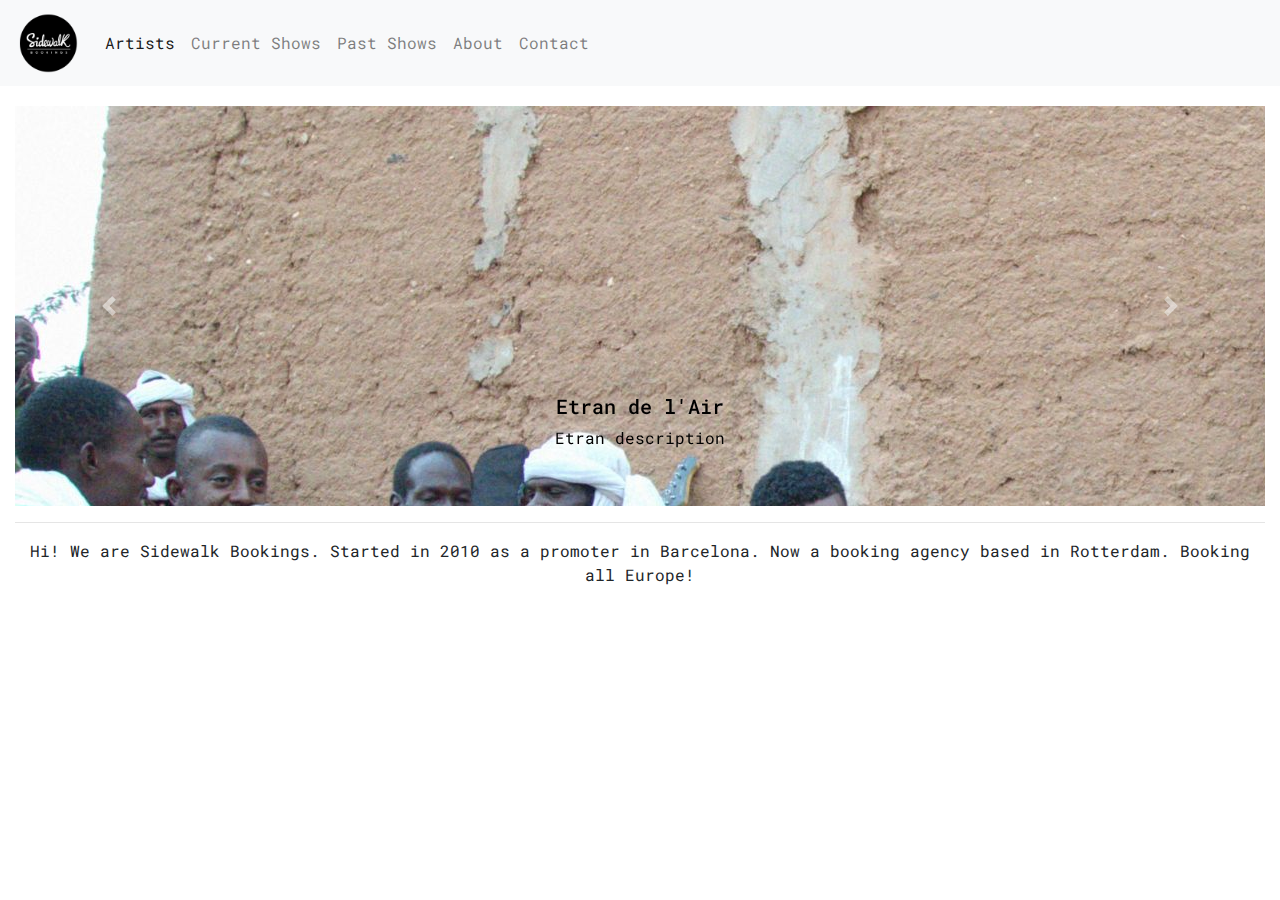
==== about.html @ bdbd346c "Add files via upload" ====
<!DOCTYPE html>
<html lang="en" dir="ltr">
  <head>
    <meta charset="utf-8">
    <link rel="stylesheet" href="https://stackpath.bootstrapcdn.com/bootstrap/4.4.1/css/bootstrap.min.css" integrity="sha384-Vkoo8x4CGsO3+Hhxv8T/Q5PaXtkKtu6ug5TOeNV6gBiFeWPGFN9MuhOf23Q9Ifjh" crossorigin="anonymous">
    <link href="https://fonts.googleapis.com/css2?family=Roboto+Mono:wght@300;400;500&display=swap" rel="stylesheet">
    <link rel="stylesheet" href="style.css">
    <script type="text/javascript" src="controller/script.js"></script>
    <script src="https://code.jquery.com/jquery-3.4.1.slim.min.js" integrity="sha384-J6qa4849blE2+poT4WnyKhv5vZF5SrPo0iEjwBvKU7imGFAV0wwj1yYfoRSJoZ+n" crossorigin="anonymous"></script>
    <script src="https://cdn.jsdelivr.net/npm/popper.js@1.16.0/dist/umd/popper.min.js" integrity="sha384-Q6E9RHvbIyZFJoft+2mJbHaEWldlvI9IOYy5n3zV9zzTtmI3UksdQRVvoxMfooAo" crossorigin="anonymous"></script>
    <script src="https://stackpath.bootstrapcdn.com/bootstrap/4.4.1/js/bootstrap.min.js" integrity="sha384-wfSDF2E50Y2D1uUdj0O3uMBJnjuUD4Ih7YwaYd1iqfktj0Uod8GCExl3Og8ifwB6" crossorigin="anonymous"></script>

    <title>Sidewalk Bookings</title>

  </head>
  <body>

<!-- beginning of the navbar -->

<nav class="navbar navbar-expand-sm navbar-light bg-light">
  <a class="navbar-brand" href="index.html">
    <img src="images/logo.png" width="auto" height="60px" alt="">
  </a>
  <button class="navbar-toggler" type="button" data-toggle="collapse" data-target="#navbarSidewalk" aria-controls="navbarsExample03" aria-expanded="false" aria-label="Toggle navigation">
    <span class="navbar-toggler-icon"></span>
  </button>

  <div class="collapse navbar-collapse mainNav" id="navbarSidewalk">
    <ul class="navbar-nav mr-auto mainNav">
      <li class="nav-item active">
        <a class="nav-link" href="index.html">Artists<span class="sr-only">(current)</span></a>
        <!-- <a class="nav-link dropdown-toggle" href="index.html" id="dropdown03" data-toggle="dropdown" aria-haspopup="true" aria-expanded="false">Artists</a>
        <div class="dropdown-menu" aria-labelledby="dropdown03">
          <a class="dropdown-item" href="artists.html">Etran de l'Air</a>
          <a class="dropdown-item" href="artists.html">Los Siquicos Litoraleños</a>
          <a class="dropdown-item" href="artists.html">Insólito Universo</a>
          <a class="dropdown-item" href="umberto.html">Umberto</a>
          <a class="dropdown-item" href="theSpaceLady.html">The Space Lady</a>
        </div> -->
      </li>
      <li class="nav-item">
        <a class="nav-link" href="currentShows.html">Current Shows</a>
      </li>
      <li class="nav-item">
        <a class="nav-link" href="pastShows.html">Past Shows</a>
      </li>
      <li class="nav-item">
        <a class="nav-link" href="about.html">About</a>
      </li>
      <li class="nav-item">
        <a class="nav-link" href="contact.html">Contact</a>
      </li>
    </ul>
  </div>
</nav>

<!-- end of navbar -->

<header>
  <div class="container-fluid" style="height:400px;">
    <div id="carousel-main" class="carousel slide carousel-fade" data-ride="carousel">
      <div class="carousel-inner">
        <div class="carousel-item active" data-interval="3000">
          <img src="images/etran.jpg" class="d-block h-auto" alt="...">
          <div class="carousel-caption d-none d-md-block">
            <h5 style="color:black;"><a href="etranDeLair.html">Etran de l'Air</a></h5>
            <p style="color:black;">Etran description</p>
          </div>
        </div>
        <div class="carousel-item align justify-content-center" data-interval="3000">
          <img src="images/insolito.jpg" class="d-block h-100" alt="...">
          <div class="carousel-caption d-none d-md-block">
            <h5 style="color:black;">Insolito Universo</h5>
            <p></p>
          </div>
        </div>
        <div class="carousel-item" data-interval="3000">
          <img src="images/siquicos.jpg" class="d-block w-100" alt="...">
        </div>
        <div class="carousel-item" data-interval="3000">
          <img src="images/space.jpg" class="d-block w-100" alt="...">
        </div>
        <div class="carousel-item" data-interval="3000">
          <img src="images/umberto.jpg" class="d-block w-100" alt="...">
          <div class="carousel-caption d-none d-md-block">
            <h5 style="color:white;">Umberto</h5>
            <p style="color:white;">description</p>
          </div>
        </div>
      </div>
      <a class="carousel-control-prev" href="#carousel-main" role="button" data-slide="prev">
        <span class="carousel-control-prev-icon" aria-hidden="true"></span>
        <span class="sr-only">Previous</span>
      </a>
      <a class="carousel-control-next" href="#carousel-main" role="button" data-slide="next">
        <span class="carousel-control-next-icon" aria-hidden="true"></span>
        <span class="sr-only">Next</span>
      </a>
    </div>
  </div>
<!-- new container -->
</header>

<div class="container-fluid ">
  <hr>
Hi! We are Sidewalk Bookings. Started in 2010 as a promoter in Barcelona. Now a booking agency based in Rotterdam. Booking all Europe!
</div>
<!-- main text here -->

<footer>
<!-- footer here -->
</footer>
  </body>
</html>
---- style.css ----
html, body{
font-family: 'Roboto Mono', monospace;
text-align:center;
}

ul{
  list-style: none;
}
.carousel-inner{
  justify-content: center;
}


a{
  color:inherit;
}
a:hover{
  text-decoration:none;
  color:orange;
  transition: 0.5s;
}

body {
  padding-bottom: 20px;
}

.navbar {
  margin-bottom: 20px;
}

.mainNav{
  color: black;
}

.carousel-item{
    /* width: 100%; */
    height: 100%;
    max-height: 400px;
}
.navbar{
  text-align: left;
}

.artist{
  width:100%;
}

.pastShows{
  text-align: left;
}
.artist:hover{
-webkit-transform: scale(1.05, 1.05);
-moz-transform: scale(1.05, 1.05);
transform: scale(1.05, 1.05);
transition: 0.5s;
};

#path14:hover{
  fill:orange;
  transition: 0.5s;
}

path#facebook:hover{
  fill:#ff0000;
}

div#contentMain{
  width:840px;
	float: left;
	/* margin-right:30px; */
  background-color:;
}

div#contentSecondary{
  float:left;
  background-color:;
  text-align:left;
}
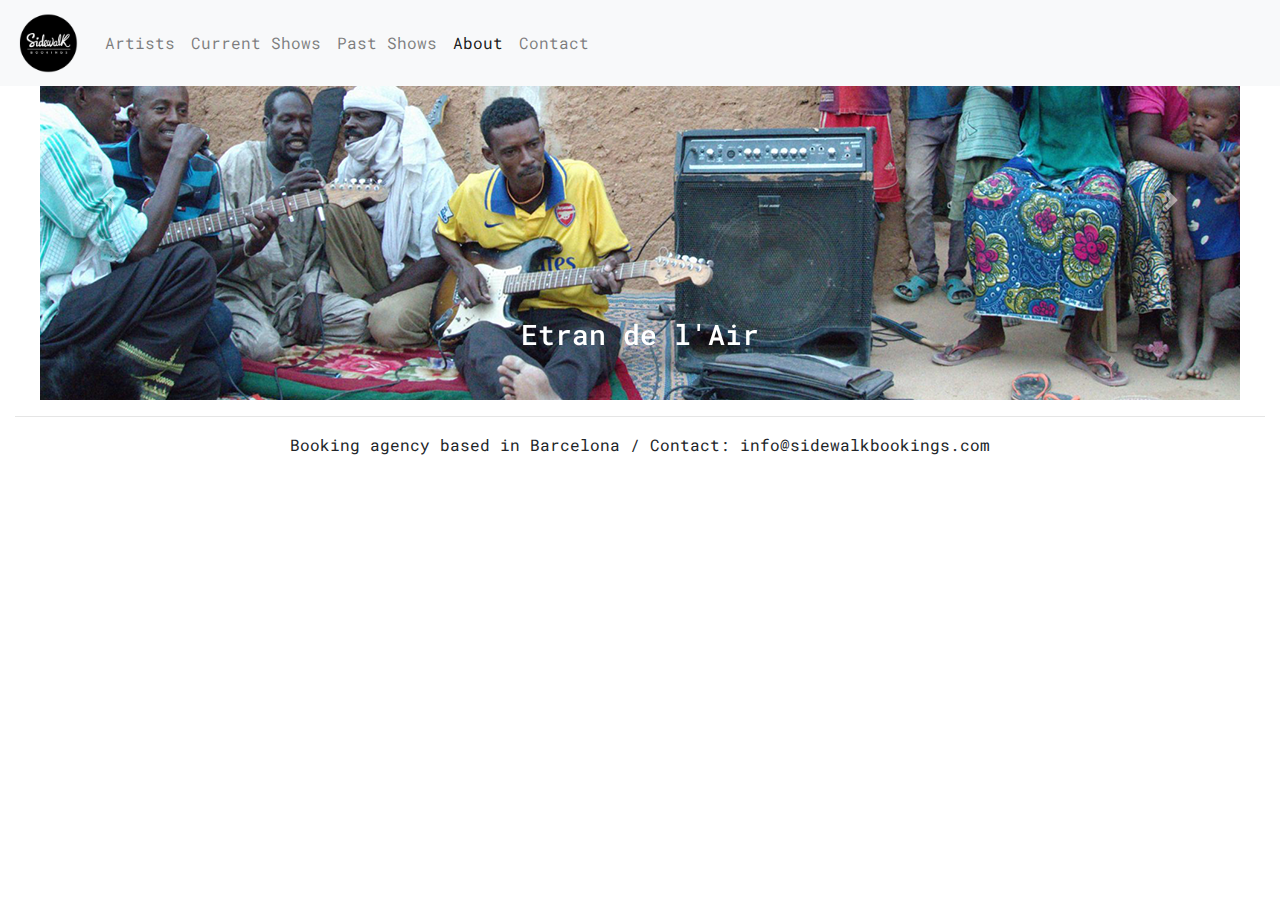
==== commit 22c893fb: "Add files via upload" ====
--- a/about.html
+++ b/about.html
@@ -17,7 +17,7 @@
 
 <!-- beginning of the navbar -->
 
-<nav class="navbar navbar-expand-sm navbar-light bg-light">
+<nav class="navbar navbar-expand-sm navbar-light fixed-top bg-light">
   <a class="navbar-brand" href="index.html">
     <img src="images/logo.png" width="auto" height="60px" alt="">
   </a>
@@ -27,7 +27,7 @@
 
   <div class="collapse navbar-collapse mainNav" id="navbarSidewalk">
     <ul class="navbar-nav mr-auto mainNav">
-      <li class="nav-item active">
+      <li class="nav-item">
         <a class="nav-link" href="index.html">Artists<span class="sr-only">(current)</span></a>
         <!-- <a class="nav-link dropdown-toggle" href="index.html" id="dropdown03" data-toggle="dropdown" aria-haspopup="true" aria-expanded="false">Artists</a>
         <div class="dropdown-menu" aria-labelledby="dropdown03">
@@ -45,7 +45,7 @@
         <a class="nav-link" href="pastShows.html">Past Shows</a>
       </li>
       <li class="nav-item">
-        <a class="nav-link" href="about.html">About</a>
+        <a class="nav-link active" href="about.html">About</a>
       </li>
       <li class="nav-item">
         <a class="nav-link" href="contact.html">Contact</a>
@@ -57,53 +57,56 @@
 <!-- end of navbar -->
 
 <header>
-  <div class="container-fluid" style="height:400px;">
-    <div id="carousel-main" class="carousel slide carousel-fade" data-ride="carousel">
-      <div class="carousel-inner">
-        <div class="carousel-item active" data-interval="3000">
-          <img src="images/etran.jpg" class="d-block h-auto" alt="...">
-          <div class="carousel-caption d-none d-md-block">
-            <h5 style="color:black;"><a href="etranDeLair.html">Etran de l'Air</a></h5>
-            <p style="color:black;">Etran description</p>
+
+  <div class="container-fluid" style="height:400px;width: auto;">
+      <div id="carousel-main" class="carousel slide carousel-fade" data-ride="carousel" style="text-align: -webkit-center;">
+        <div class="carousel-inner">
+          <div class="carousel-item active" data-interval="3500">
+            <img src="images/bannerEtran.png" class="d-block h-auto" alt="">
+            <div class="carousel-caption d-none d-md-block">
+              <h3 style="color:white;"><a href="etranDeLair.html">Etran de l'Air</a></h3>
+            </div>
+          </div>
+          <div class="carousel-item align justify-content-center" data-interval="3500">
+            <img src="images/bannerInsolito.png" class="d-block h-auto" alt="Insólito UniVerso">
+            <div class="carousel-caption d-none d-md-block">
+              <h3 style="color:white;"><a href="insolitoUniverso.html">Insólito UniVerso</a></h3>
+            </div>
+          </div>
+          <div class="carousel-item" data-interval="3500">
+            <img src="images/bannerSiquicos.png" class="d-block h-auto" alt="Los Siquicos Litoraleños">
+            <div class="carousel-caption d-none d-md-block">
+              <h3 style="color:white;"><a href="losSiquicosLitoraleños.html">Los Siquicos Litoraleños</a></h3>
+            </div>
+          </div>
+          <div class="carousel-item" data-interval="3500">
+            <img src="images/bannerSpace.png" class="d-block h-auto" alt="The Space Lady">
+            <div class="carousel-caption d-none d-md-block">
+              <h3 style="color:white;"><a href="theSpaceLady.html">The Space Lady</a></h3>
+            </div>
+          </div>
+          <div class="carousel-item" data-interval="3500">
+            <img src="images/bannerUmberto.png" class="d-block h-auto" alt="Umberto">
+            <div class="carousel-caption d-none d-md-block">
+              <h3 style="color:white;"><a href="umberto.html">Umberto</a></h3>
+            </div>
           </div>
         </div>
-        <div class="carousel-item align justify-content-center" data-interval="3000">
-          <img src="images/insolito.jpg" class="d-block h-100" alt="...">
-          <div class="carousel-caption d-none d-md-block">
-            <h5 style="color:black;">Insolito Universo</h5>
-            <p></p>
-          </div>
-        </div>
-        <div class="carousel-item" data-interval="3000">
-          <img src="images/siquicos.jpg" class="d-block w-100" alt="...">
-        </div>
-        <div class="carousel-item" data-interval="3000">
-          <img src="images/space.jpg" class="d-block w-100" alt="...">
-        </div>
-        <div class="carousel-item" data-interval="3000">
-          <img src="images/umberto.jpg" class="d-block w-100" alt="...">
-          <div class="carousel-caption d-none d-md-block">
-            <h5 style="color:white;">Umberto</h5>
-            <p style="color:white;">description</p>
-          </div>
-        </div>
+        <a class="carousel-control-prev" href="#carousel-main" role="button" data-slide="prev">
+          <span class="carousel-control-prev-icon" aria-hidden="true"></span>
+          <span class="sr-only">Previous</span>
+        </a>
+        <a class="carousel-control-next" href="#carousel-main" role="button" data-slide="next">
+          <span class="carousel-control-next-icon" aria-hidden="true"></span>
+          <span class="sr-only">Next</span>
+        </a>
       </div>
-      <a class="carousel-control-prev" href="#carousel-main" role="button" data-slide="prev">
-        <span class="carousel-control-prev-icon" aria-hidden="true"></span>
-        <span class="sr-only">Previous</span>
-      </a>
-      <a class="carousel-control-next" href="#carousel-main" role="button" data-slide="next">
-        <span class="carousel-control-next-icon" aria-hidden="true"></span>
-        <span class="sr-only">Next</span>
-      </a>
     </div>
-  </div>
-<!-- new container -->
 </header>
 
 <div class="container-fluid ">
   <hr>
-Hi! We are Sidewalk Bookings. Started in 2010 as a promoter in Barcelona. Now a booking agency based in Rotterdam. Booking all Europe!
+  Booking agency based in Barcelona / Contact: <a href="mailto:info@sidewalkbookings.com">info@sidewalkbookings.com</a>
 </div>
 <!-- main text here -->
 
--- a/style.css
+++ b/style.css
@@ -10,7 +10,9 @@
   justify-content: center;
 }
 
-
+.artistName{
+  /* text-shadow: 1px 1px 2px darkgrey; */
+}
 a{
   color:inherit;
 }
@@ -49,9 +51,9 @@
   text-align: left;
 }
 .artist:hover{
--webkit-transform: scale(1.05, 1.05);
--moz-transform: scale(1.05, 1.05);
-transform: scale(1.05, 1.05);
+-webkit-transform: scale(1.04, 1.04);
+-moz-transform: scale(1.04, 1.04);
+transform: scale(1.04, 1.04);
 transition: 0.5s;
 };
 
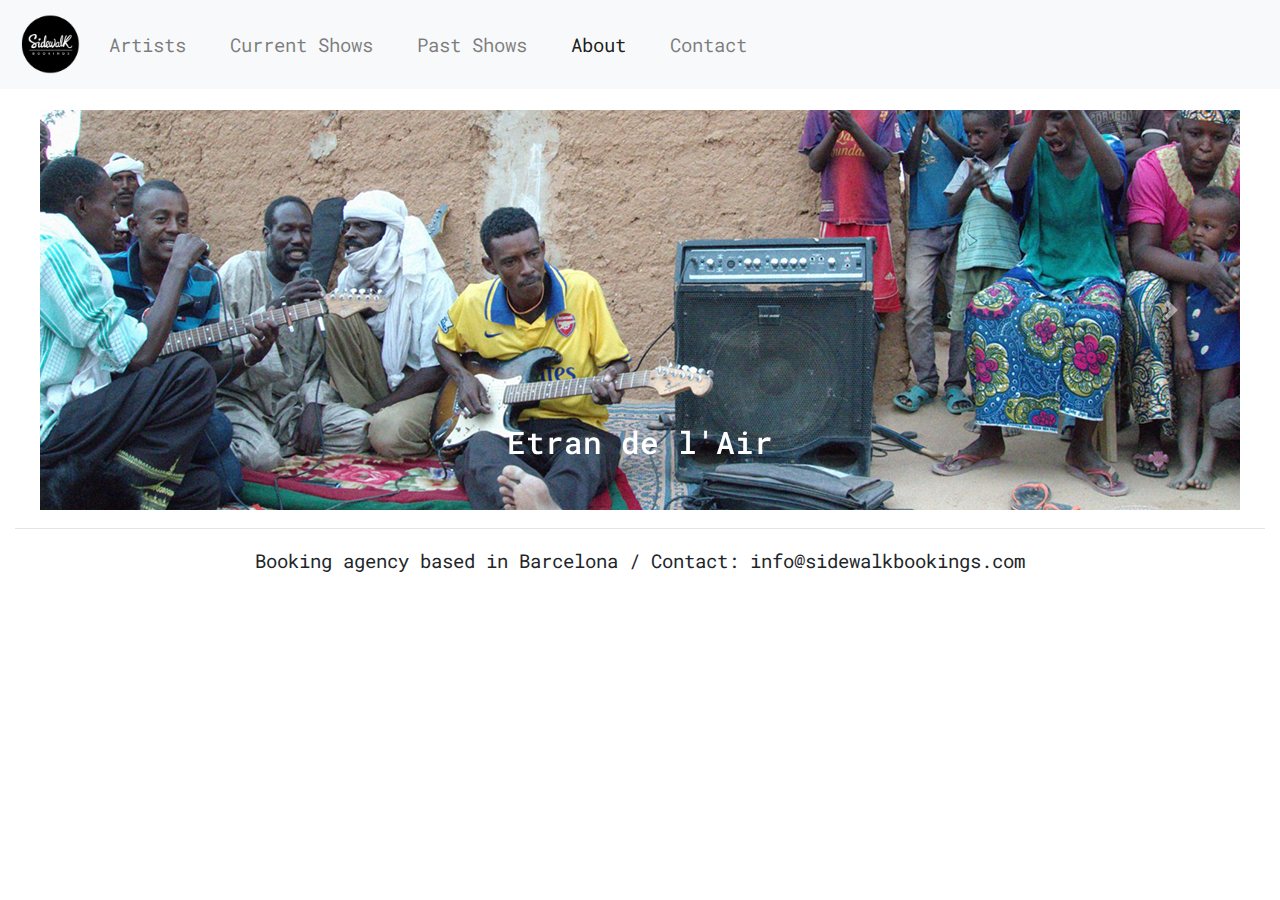
==== commit cdee7f62: "Add files via upload" ====
--- a/about.html
+++ b/about.html
@@ -17,48 +17,39 @@
 
 <!-- beginning of the navbar -->
 
-<nav class="navbar navbar-expand-sm navbar-light fixed-top bg-light">
+<nav class="navbar navbar-expand-lg navbar-light bg-light fixed-top" style="z-index:5">
   <a class="navbar-brand" href="index.html">
     <img src="images/logo.png" width="auto" height="60px" alt="">
   </a>
   <button class="navbar-toggler" type="button" data-toggle="collapse" data-target="#navbarSidewalk" aria-controls="navbarsExample03" aria-expanded="false" aria-label="Toggle navigation">
     <span class="navbar-toggler-icon"></span>
   </button>
-
   <div class="collapse navbar-collapse mainNav" id="navbarSidewalk">
     <ul class="navbar-nav mr-auto mainNav">
-      <li class="nav-item">
+      <li class="nav-item mr-4">
         <a class="nav-link" href="index.html">Artists<span class="sr-only">(current)</span></a>
-        <!-- <a class="nav-link dropdown-toggle" href="index.html" id="dropdown03" data-toggle="dropdown" aria-haspopup="true" aria-expanded="false">Artists</a>
-        <div class="dropdown-menu" aria-labelledby="dropdown03">
-          <a class="dropdown-item" href="artists.html">Etran de l'Air</a>
-          <a class="dropdown-item" href="artists.html">Los Siquicos Litoraleños</a>
-          <a class="dropdown-item" href="artists.html">Insólito Universo</a>
-          <a class="dropdown-item" href="umberto.html">Umberto</a>
-          <a class="dropdown-item" href="theSpaceLady.html">The Space Lady</a>
-        </div> -->
-      </li>
-      <li class="nav-item">
-        <a class="nav-link" href="currentShows.html">Current Shows</a>
-      </li>
-      <li class="nav-item">
-        <a class="nav-link" href="pastShows.html">Past Shows</a>
-      </li>
-      <li class="nav-item">
-        <a class="nav-link active" href="about.html">About</a>
-      </li>
-      <li class="nav-item">
-        <a class="nav-link" href="contact.html">Contact</a>
-      </li>
-    </ul>
-  </div>
+    </li>
+    <li class="nav-item mr-4">
+      <a class="nav-link" href="currentShows.html">Current Shows</a>
+    </li>
+    <li class="nav-item mr-4">
+      <a class="nav-link" href="pastShows.html">Past Shows</a>
+    </li>
+    <li class="nav-item mr-4 active">
+      <a class="nav-link" href="about.html">About</a>
+    </li>
+    <li class="nav-item mr-4">
+      <a class="nav-link" href="contact.html">Contact</a>
+    </li>
+  </ul>
+</div>
 </nav>
 
 <!-- end of navbar -->
 
 <header>
 
-  <div class="container-fluid" style="height:400px;width: auto;">
+  <div class="container-fluid" style="height:auto;width:auto;">
       <div id="carousel-main" class="carousel slide carousel-fade" data-ride="carousel" style="text-align: -webkit-center;">
         <div class="carousel-inner">
           <div class="carousel-item active" data-interval="3500">
@@ -104,14 +95,14 @@
     </div>
 </header>
 
-<div class="container-fluid ">
-  <hr>
-  Booking agency based in Barcelona / Contact: <a href="mailto:info@sidewalkbookings.com">info@sidewalkbookings.com</a>
-</div>
+
 <!-- main text here -->
 
 <footer>
-<!-- footer here -->
+  <div class="container-fluid ">
+    <hr>
+    Booking agency based in Barcelona / Contact: <a href="mailto:info@sidewalkbookings.com">info@sidewalkbookings.com</a>
+  </div>
 </footer>
   </body>
 </html>
--- a/style.css
+++ b/style.css
@@ -1,6 +1,17 @@
 html, body{
 font-family: 'Roboto Mono', monospace;
 text-align:center;
+padding-top: 55px;
+font-size: 1.1rem;
+scroll-behavior: smooth;
+}
+@media (max-width: 979px) {
+  body {
+    padding-top: 0px;
+  }
+}
+body#pastShows{
+padding-top: 80px;
 }
 
 ul{
@@ -10,9 +21,56 @@
   justify-content: center;
 }
 
+.years{
+  margin-top:80px;
+}
+
+#myBtn {
+  font-family: 'Roboto Mono', monospace;
+  display: none; /* Hidden by default */
+  position: fixed; /* Fixed/sticky position */
+  bottom: 20px; /* Place the button at the bottom of the page */
+  right: 30px; /* Place the button 30px from the right */
+  z-index: 99; /* Make sure it does not overlap */
+  border: none; /* Remove borders */
+  outline: none; /* Remove outline */
+  background-color: #f8f9fa; /* Set a background color */
+  color: black; /* Text color */
+  cursor: pointer; /* Add a mouse pointer on hover */
+  padding: 15px; /* Some padding */
+  border-radius: 10px; /* Rounded corners */
+  font-size: 18px; /* Increase font size */
+}
+
+#myBtn:hover {
+  background-color: #555; /* Add a dark-grey background on hover */
+}
+
+.imageMain{
+  width: auto;
+height: auto;
+position: relative;
+margin: 20px;
+vertical-align: middle;
+}
+
 .artistName{
-  /* text-shadow: 1px 1px 2px darkgrey; */
+  background-color: red;
+        width: 100%;
+        height: 100%;
+        position: absolute;
+        top: 0%;
+        left: 0%;
+        opacity: 1;  /* for demo purpose  */
+        font-weight: bold;
+        vertical-align: middle;
+        display:none;
 }
+
+.artistName:hover{
+  display:flex;
+}
+
 a{
   color:inherit;
 }
@@ -49,7 +107,8 @@
 
 .pastShows{
   text-align: left;
-}
+};
+
 .artist:hover{
 -webkit-transform: scale(1.04, 1.04);
 -moz-transform: scale(1.04, 1.04);
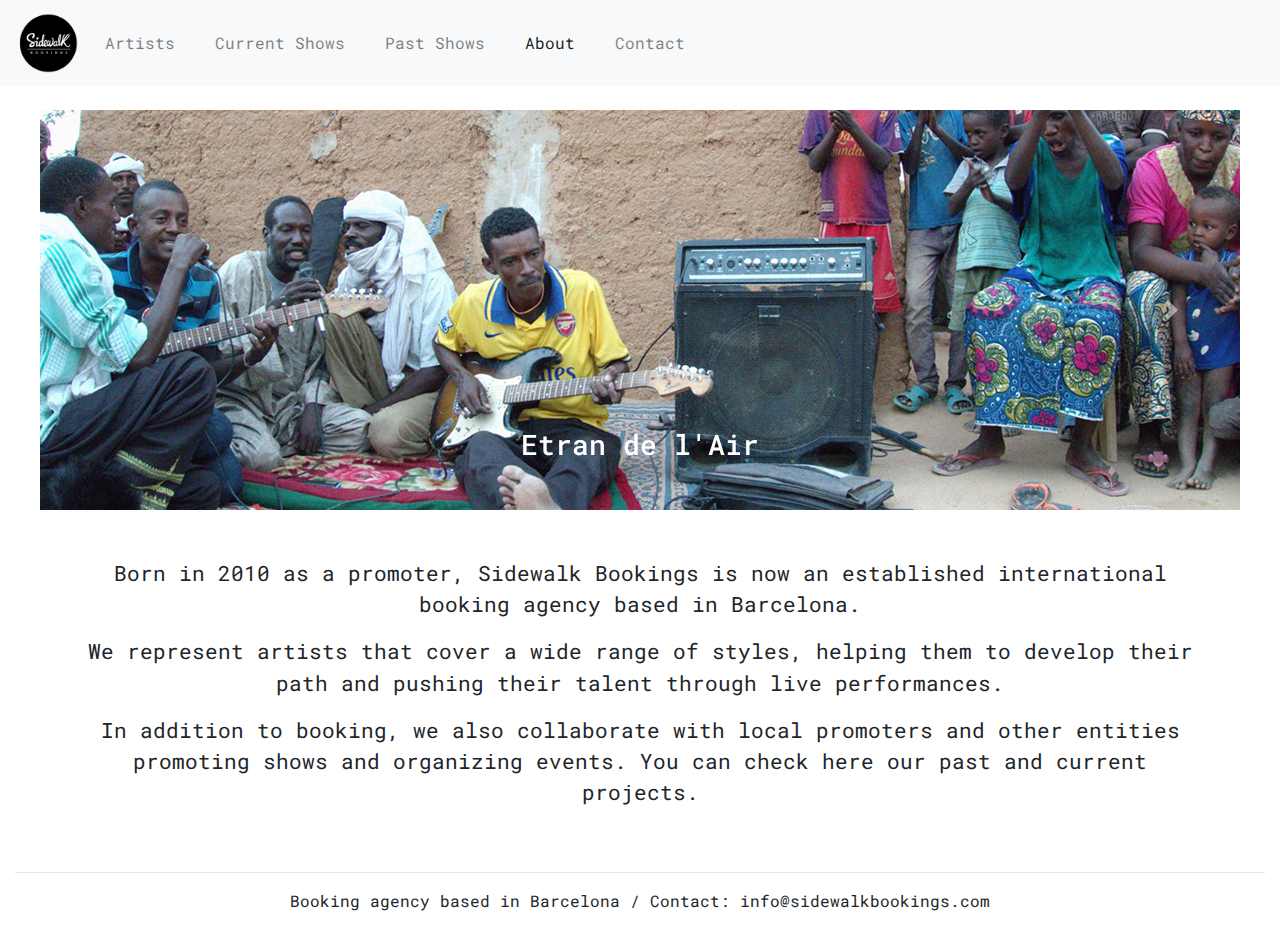
==== commit 422f6797: "Add files via upload" ====
--- a/about.html
+++ b/about.html
@@ -95,7 +95,14 @@
     </div>
 </header>
 
+<div class="container-xl pt-5 pb-5" style="font-size:1.3rem">
+  Born in 2010 as a promoter, Sidewalk Bookings is now an established international booking agency based in Barcelona.
+<p></p>
+We represent artists that cover a wide range of styles, helping them to develop their path and pushing their talent through live performances.
+<p></p>
+In addition to booking, we also collaborate with local promoters and other entities promoting shows and organizing events. You can check here our past and current projects.
 
+</div>
 <!-- main text here -->
 
 <footer>
--- a/style.css
+++ b/style.css
@@ -2,7 +2,7 @@
 font-family: 'Roboto Mono', monospace;
 text-align:center;
 padding-top: 55px;
-font-size: 1.1rem;
+font-size: 1rem;
 scroll-behavior: smooth;
 }
 @media (max-width: 979px) {
@@ -10,6 +10,98 @@
     padding-top: 0px;
   }
 }
+
+@media (max-width: 990px) {
+  html, body, h5, h4, h2{
+    font-size: 1.5rem;
+  }
+span{
+  font-size: 1.3rem;
+}
+  h3, h4{
+    font-size:1.85rem;
+  }
+  .artistPage{
+    max-width:950px;
+    max-height: none;
+}
+
+#myBtn{
+  font-size: 1.5rem;
+}
+
+#contentSecondary{
+  background-color: #f8f9fa;
+}
+
+.logoBandcamp{
+  height: 59px !important;
+  width: 159px !important;
+}
+
+.logoSpotify{
+  height: 59px !important;
+  width: 59px !important;
+}
+
+.logoFacebook{
+  height: 59px !important;
+  width: 59px !important;
+}
+
+.btnmore{
+  background:lightgrey !important;
+}
+
+.btn{
+  font-size: 1.5rem;
+}
+  .row{
+    padding-bottom: 20px;
+  }
+
+.video{
+  width: 100%    !important;
+  height: 550px   !important;
+}
+.pastShows{
+  padding-top:10px;
+}
+
+.yearlist{
+  font-size: 1.3rem !important;
+  padding-top: 5px;
+  padding-bottom: 0px;
+}
+
+  footer{
+    font-size: 1.2rem;
+  }
+}
+
+ @media(min-width:991px){
+   .artistPage{
+     width:498px;
+ }
+ .video{
+   width: 48vw;    !important;
+   height: 27vw;   !important;
+ }
+
+}
+
+@media(min-width:1140px){
+  .video{
+    width: 550px;    !important;
+    height: 300px;   !important;
+  }
+ }
+
+ @media(min-width:1129px){
+   .artistPage{
+     width:555px;
+ }}
+
 body#pastShows{
 padding-top: 80px;
 }
@@ -107,7 +199,7 @@
 
 .pastShows{
   text-align: left;
-};
+}
 
 .artist:hover{
 -webkit-transform: scale(1.04, 1.04);
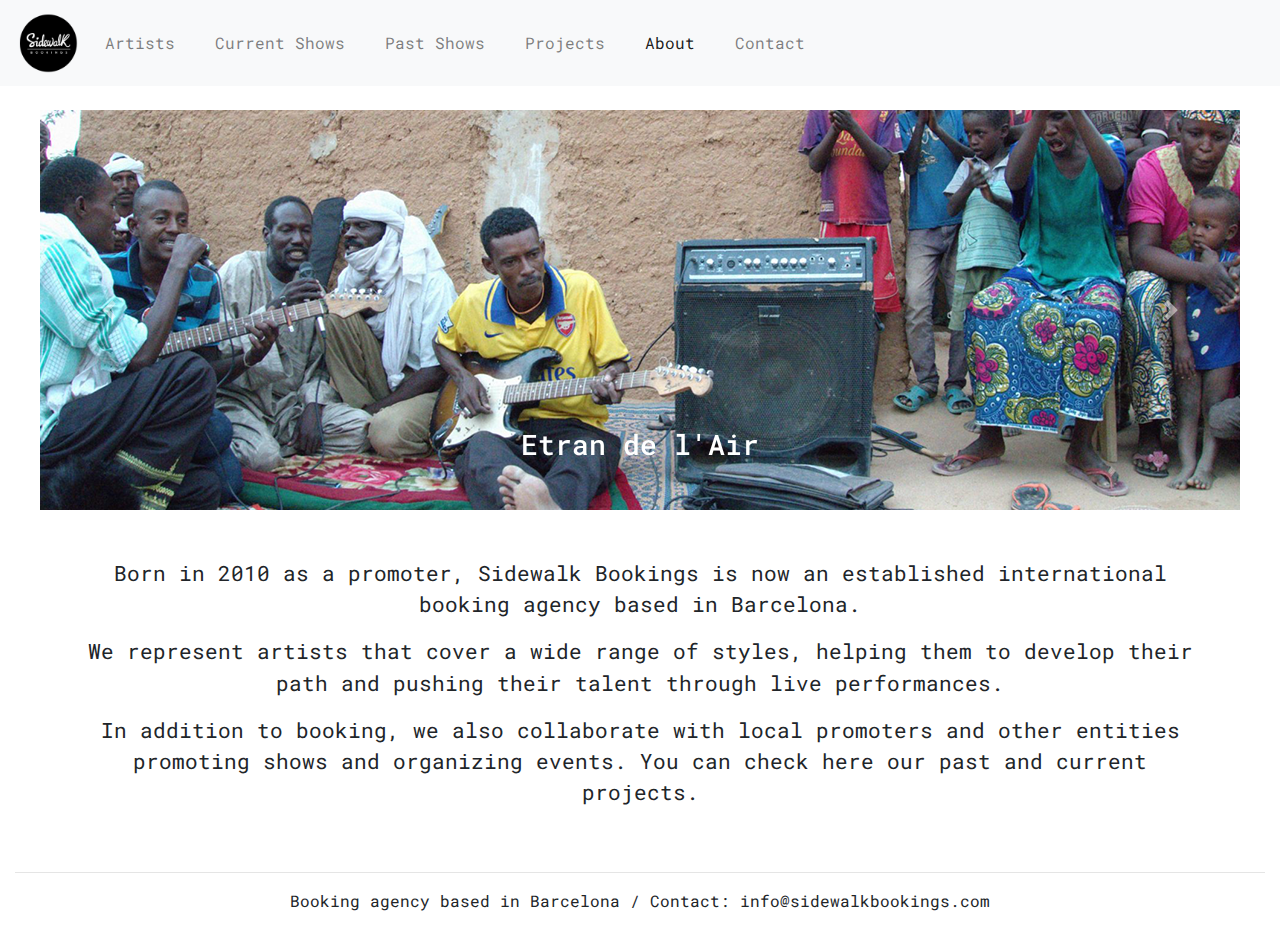
==== commit b8bd3d35: "Add files via upload" ====
--- a/about.html
+++ b/about.html
@@ -34,6 +34,9 @@
     </li>
     <li class="nav-item mr-4">
       <a class="nav-link" href="pastShows.html">Past Shows</a>
+    </li>
+    <li class="nav-item mr-4">
+      <a class="nav-link" href="projects.html">Projects</a>
     </li>
     <li class="nav-item mr-4 active">
       <a class="nav-link" href="about.html">About</a>
--- a/style.css
+++ b/style.css
@@ -66,6 +66,14 @@
 }
 .pastShows{
   padding-top:10px;
+}
+
+.projectTitle{
+  font-size: 1.85rem;
+}
+
+.projectDescription{
+  font-size: 1.2rem;
 }
 
 .yearlist{
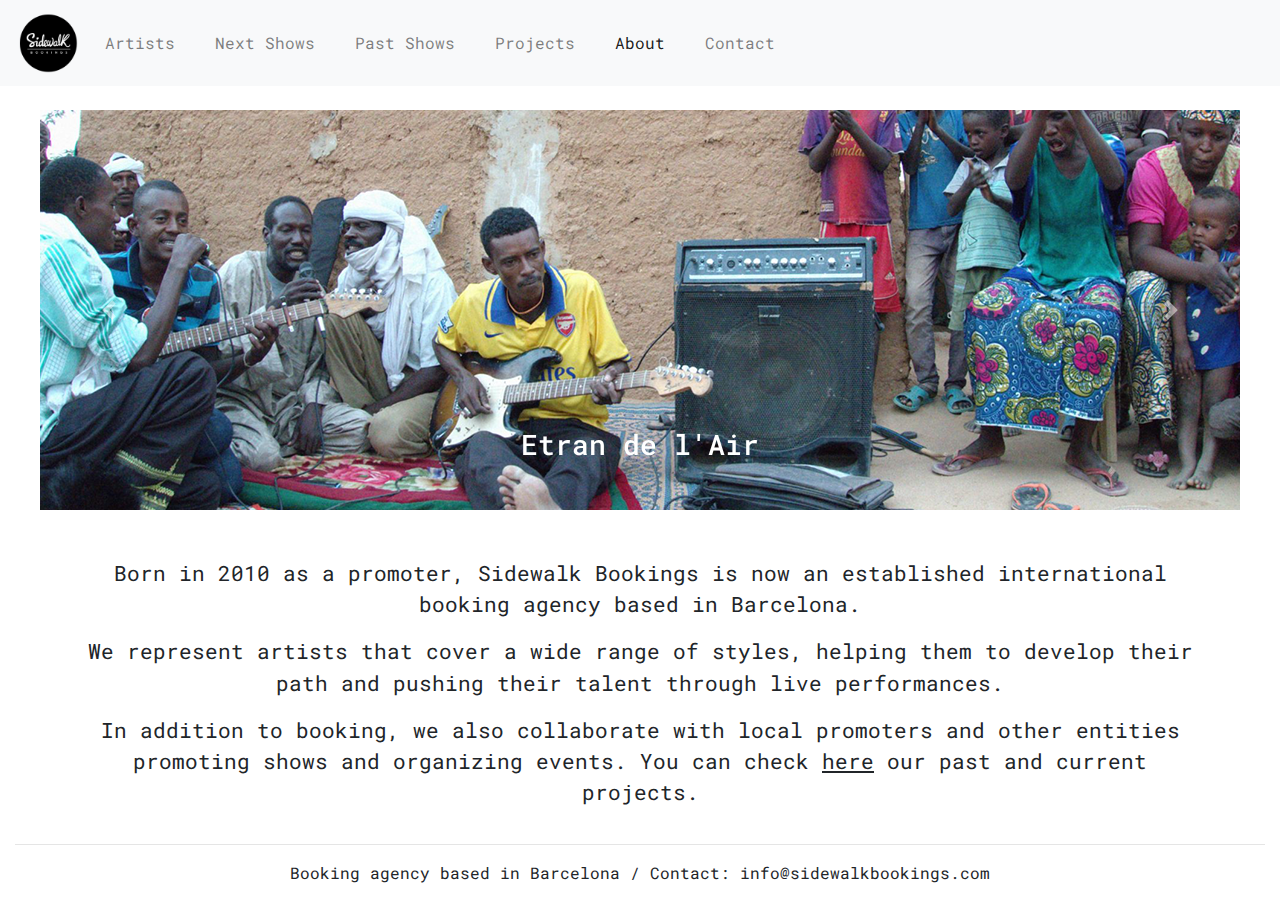
==== commit 325275dd: "Add files via upload" ====
--- a/about.html
+++ b/about.html
@@ -30,7 +30,7 @@
         <a class="nav-link" href="index.html">Artists<span class="sr-only">(current)</span></a>
     </li>
     <li class="nav-item mr-4">
-      <a class="nav-link" href="currentShows.html">Current Shows</a>
+      <a class="nav-link" href="currentShows.html">Next Shows</a>
     </li>
     <li class="nav-item mr-4">
       <a class="nav-link" href="pastShows.html">Past Shows</a>
@@ -103,13 +103,13 @@
 <p></p>
 We represent artists that cover a wide range of styles, helping them to develop their path and pushing their talent through live performances.
 <p></p>
-In addition to booking, we also collaborate with local promoters and other entities promoting shows and organizing events. You can check here our past and current projects.
+In addition to booking, we also collaborate with local promoters and other entities promoting shows and organizing events. You can check <u><a href="pastShows.html">here</a></u> our past and current projects.
 
 </div>
 <!-- main text here -->
 
 <footer>
-  <div class="container-fluid ">
+  <div class="container-fluid footerNext">
     <hr>
     Booking agency based in Barcelona / Contact: <a href="mailto:info@sidewalkbookings.com">info@sidewalkbookings.com</a>
   </div>
--- a/style.css
+++ b/style.css
@@ -80,10 +80,12 @@
   font-size: 1.3rem !important;
   padding-top: 5px;
   padding-bottom: 0px;
+
 }
 
   footer{
     font-size: 1.2rem;
+    }
   }
 }
 
@@ -117,6 +119,15 @@
 ul{
   list-style: none;
 }
+
+.footerNext{
+  position: absolute;
+  bottom: 0px;
+  width: 100%;
+  height: 4.5rem;
+  }
+
+
 .carousel-inner{
   justify-content: center;
 }
